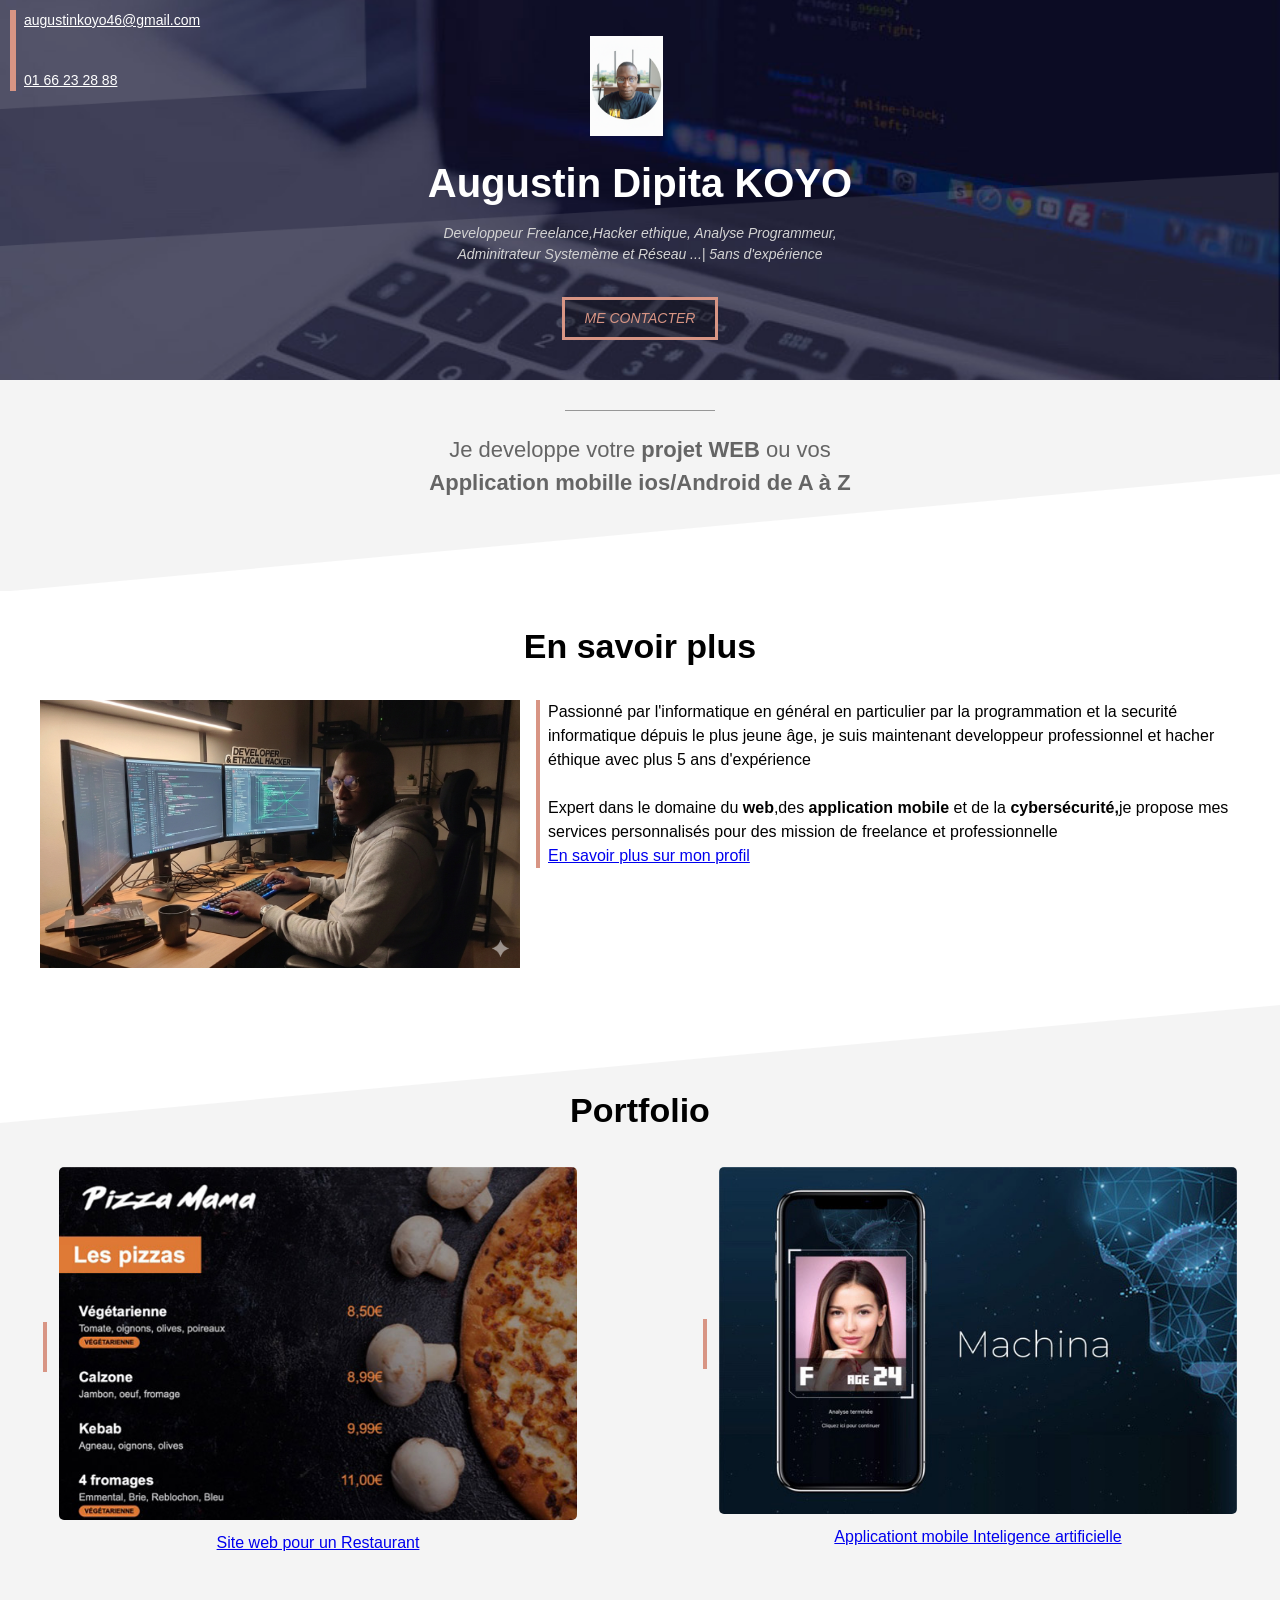
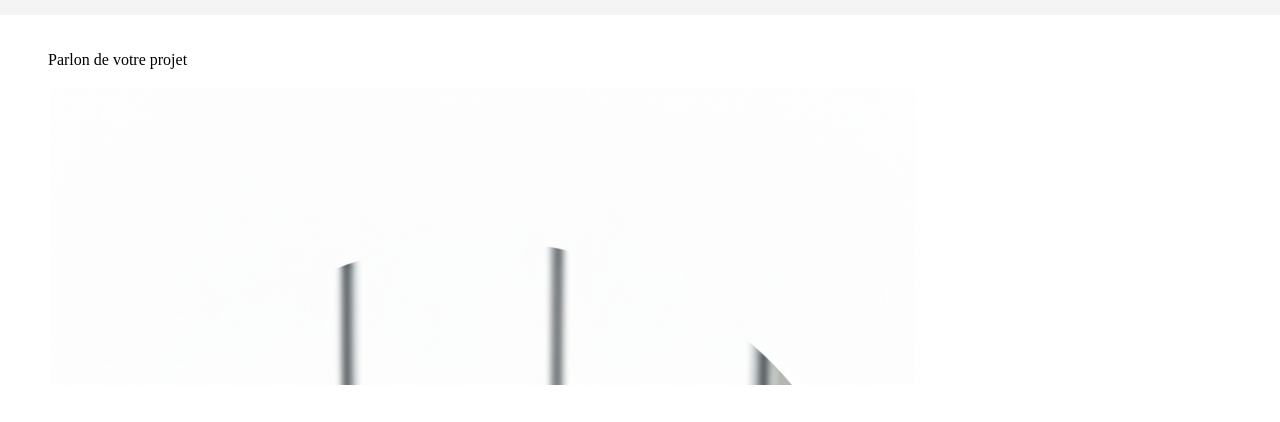
==== index.html @ 4155348a "Add files via upload" ====
<!DOCTYPE html>
<html lang="fr">
<head>
    <meta charset="UTF-8">
    <meta name="viewport" content="width=device-width, initial-scale=1.0">
    <title>Augustin KOYO</title>
    <link rel="stylesheet" href="style3.css">
</head>
<body>
 <!--  debut de  couverture -->

    <div class="cover">
        <img class=cover-profile src="pr.png">
        <h1>Augustin Dipita KOYO</h1>
        <p> <i>Developpeur Freelance,Hacker ethique, Analyse Programmeur,<br> Adminitrateur Systemème et Réseau ...| 5ans d'expérience </i></p>
        <div style="text-align: center; ">
            <a class="contact-button" href="mailto:augustinkoyo46@gmail.com"> <i>ME CONTACTER</i> </a>
        </div>
        <div class="cover-contact">
            <p><a href="mailto:augustinkoyo46@gmail.com?subject=Contact%20depuis%20augustinkoyo46@gmail.com">augustinkoyo46@gmail.com</a></p>
            <br>
            <p><a href="tel:+22966232888"> 01 66 23 28 88 </a></p>

        </div>
    </div>
    <!--  fin  de  couverture -->
    <!--  section grise 1-->
       <div class=" section section-grise1">
            <div class="separateur">
            
            </div>
            <p>Je developpe votre <b>projet WEB </b> ou vos <b>Application mobille ios/Android de A à Z</b></p>
        
       </div>
        <!--  section blanche-->
          
        <div class="section">
            <h2>En savoir plus</h2>
            <img  src="pr2.png" class="col-contenu">

            <div class="col-contenu float-rigth" >
                <div class="texte-avec-ligne-vertical">
                    <p class="col-contenu">
                        Passionné par l'informatique en général en particulier par la programmation et la securité informatique dépuis le plus jeune âge,
                        je suis maintenant developpeur professionnel et hacher éthique avec plus 5 ans d'expérience <br>
                        <br>
                        Expert dans le domaine du <b>web</b>,des <b> application mobile</b> et de la <b>cybersécurité,</b>je propose mes services personnalisés pour des mission de freelance et professionnelle <br>
                        <a href="#">En savoir plus sur mon profil</a>
                    </p>
                </div>
               
            </div>
            
        </div>
        <!--  section grise 2-->
       <div class=" section section-grise2">
        <h2>Portfolio</h2>
            <table class="col-portfolio" style="display: inline-block;" >
                <tr>
                    <td><div class="barre-vertical"></div></td>
                    <td><a href="portofolio-site-restaurant.html"><img style="width: 100%;" src="project1small.jpg" ></a></td>
                </tr>

                <tr>
                    <td></td>
                    <td align="center"><a href="portofolio-site-restaurant.html"> Site web pour un Restaurant</a></td>
                </tr>
       

            </table>

            <table class=" float-rigth col-portfolio">
                <tr>
                    <td><div class="barre-vertical "></div></td>
                    <td><a href="portofolio-application-mobile.html"><img style="width: 100%;" src="project2small.jpg" ></a></td>
                </tr>

                <tr>
                    <td></td>
                    <td align="center"><a href="portofolio-application-mobile.html"> Applicationt mobile Inteligence artificielle</a></td>
                </tr>


            </table>
      
        
        </div>
         <!--  section blanche-->
        <div class="section">
            
            <iframe src="contact-frame.html"scrolling="no" ></iframe>
        
        </div>
      
</body>
</html>
---- style3.css ----
* {
    box-sizing: border-box;
}

:root {
    --color1: #D89584;
    --color2: #F4F4F4;
}

body {
    margin: 0;
    font-family: 'Franklin Gothic Medium', 'Arial Narrow', Arial, sans-serif;
    line-height: 1.5;
}

/* COVER */
div.cover {
    background: url(cover_overlay.png) no-repeat center/100% 100%, url(cover.jpg) no-repeat center/cover;
    height: 380px;
    position: relative;
}

img.cover-profile {
    height: 100px;
    position: relative;
    left: 50%;
    margin-left: -50px;
    margin-top: 36px;
}

h1 {
    color: white;
    text-align: center;
    font-size: 40px;
    margin-top: 10px;
    margin-bottom: 10px;
}

div.cover p {
    margin-top: 8px;
    font-size: 14px;
    text-align: center;
    color: lightgray;
}

div.cover-contact {
    position: absolute;
    top: 10px;
    left: 10px;
    border-left: 6px solid var(--color1);
    padding-left: 8px;
}

div.cover-contact p {
    text-align: left;
    margin-top: 0px;
    margin-bottom: 0px;
}

div.cover-contact p:first-child {
    margin-bottom: 15px;
}

div.cover-contact * {
    color: white;
    font-size: 14px;
}

a.contact-button {
    color: var(--color1);
    border: 3px solid var(--color1);
    padding: 8px 20px;
    text-decoration: none;
    background-color: #00000040;
    display: inline-block;
    margin-top: 18px;
    font-size: 14px;
    transition: all 0.3s ease;
}

a.contact-button-portfolio {
    position: absolute;
    right: 20px;
    top: 5px;
}

a.contact-button:hover {
    color: white;
    border: 3px solid white;
    background-color: var(--color1);
}

/* SECTIONS */
.section {
    padding: 30px 40px;
    overflow: auto;
}

div.section-grise1 {
    background: url(triangle2white.svg) no-repeat center bottom -1px/100%;
    background-color: var(--color2);
    padding-bottom: 70px;
}

div.section-grise2 {
    background: url(triangle1white.svg) no-repeat center top/100%;
    background-color: var(--color2);
    padding-top: 80px;
}

/* SÉPARATEUR */
div.separateur {
    background-color: #979797;
    height: 1px;
    width: 150px;
    position: relative;
    left: 50%;
    margin-left: -75px;
}

div.section-grise1 p {
    font-size: 22px;
    color: #656565;
    text-align: center;
    max-width: 450px;
    margin-left: auto;
    margin-right: auto;
}

/* TITRES */
h2 {
    text-align: center;
    font-size: 34px;
    margin-top: 0px;
}

h1.portfolio {
    font-size: 46px;
    color: black;
    line-height: 1;
    margin-bottom: 0;
    padding-top: 10px;
}

h2.portfolio {
    font-size: 26px;
    color: black;
    font-weight: normal;
    margin-bottom: 0;
}

/* IMAGES */
img.col-contenu {
    width: 40%;
}

div.col-contenu {
    width: 60%;
    padding-left: 16px;
}

img.portfolio {
    width: 70%;
    max-width: 550px;
    border-radius: 5px;
    box-shadow: 0px 3px 10px rgba(0,0,0,0.2);
}

/* ALIGNEMENT */
.float-rigth {
    float: right;
}

div.texte-avec-ligne-vertical {
    border-left: 4px solid var(--color1);
    padding-left: 8px;
    height: auto;
    min-height: 50px;
    display: block;
}

div.texte-avec-ligne-vertical p {
    margin-top: 0;
}

div.barre-vertical {
    height: 50px;
    width: 4px;
    background-color: var(--color1);
    margin-right: 8px;
}

/* PORTFOLIO */
.col-portfolio {
    width: 45%;
}

table.col-portfolio {
    margin-bottom: 20px;
}

table.col-portfolio img {
    width: 100%;
    border-radius: 5px;
    transition: transform 0.3s ease;
}

table.col-portfolio img:hover {
    transform: scale(1.02);
}

/* FRAME CONTACT */
iframe {
    width: 100%;
    border: none;
    height: 350px;
}

div.frame {
    margin: 30px 50px;
    padding: 20px 30px;
    background-color: white;
    box-shadow: 0px 0px 8px 8px rgba(0,0,0,0.1);
    border-radius: 5px;
}

div.frame img {
    width: 100px;
    border-radius: 50%;
}

p.frame-title {
    font-size: 30px;
    margin-top: 5px;
    margin-bottom: 20px;
    text-align: center;
    color: var(--color1);
}

/* HEADER PORTFOLIO */
.porfolio-header {
    height: 90px;
    background: url(header.jpg) no-repeat center/cover;
    position: relative;
}

.porfolio-header-title {
    font-size: 25px;
    font-weight: bold;
    color: white;
    padding-top: 4px;
    padding-left: 8px;
}

/* LIENS */
a.portfolio-back {
    color: var(--color1);
    margin-left: -10px;
    text-decoration: none;
    font-weight: bold;
    display: inline-block;
    margin-bottom: 10px;
}

a.portfolio-back:hover {
    text-decoration: underline;
}

/* UTILITAIRES */
.display-mobile {
    display: none;
}

/* ===================================== */
/* RESPONSIVE DESIGN - MOBILE ET TABLETTE */
/* ===================================== */

@media only screen and (max-width: 992px) {
    h1 {
        font-size: 36px;
    }
    
    .section {
        padding: 25px 30px;
    }
}

@media only screen and (max-width: 768px) {
    /* COVER */
    div.cover {
        height: auto;
        min-height: 380px;
        padding-bottom: 20px;
    }
    
    img.cover-profile {
        height: 90px;
        margin-top: 50px;
    }
    
    h1 {
        font-size: 30px;
        padding: 0 15px;
    }
    
    div.cover p {
        font-size: 13px;
        padding: 0 20px;
    }
    
    div.cover-contact {
        position: relative;
        top: 15px;
        left: 15px;
        display: inline-block;
        margin-bottom: 15px;
    }
    
    div.cover-contact * {
        font-size: 12px;
    }
    
    a.contact-button {
        padding: 8px 15px;
        font-size: 13px;
    }
    
    /* SECTIONS */
    .section {
        padding: 20px;
    }
    
    h2 {
        font-size: 28px;
    }
    
    div.section-grise1 p {
        font-size: 18px;
        padding: 0 15px;
    }
    
    /* CONTENU */
    img.col-contenu {
        width: 100%;
        max-width: 300px;
        display: block;
        margin: 0 auto 20px;
        float: none;
    }
    
    div.col-contenu {
        width: 100%;
        padding-left: 0;
        float: none;
    }
    
    .float-rigth {
        float: none;
    }
    
    /* PORTFOLIO */
    .col-portfolio {
        width: 100%;
    }
    
    table.col-portfolio {
        width: 100%;
        display: block;
        margin-bottom: 30px;
    }
    
    table.col-portfolio td {
        display: block;
        text-align: center;
    }
    
    table.col-portfolio td:first-child {
        display: none;
    }
    
    table.col-portfolio img {
        max-width: 100%;
        height: auto;
    }
    
    table.col-portfolio .barre-vertical {
        display: none;
    }
    
    div.barre-vertical {
        display: none;
    }
    
    /* FRAME CONTACT */
    div.frame {
        margin: 20px 0;
        padding: 15px;
        box-shadow: 0px 0px 5px 5px rgba(0,0,0,0.05);
    }
    
    div.frame img {
        width: 70px;
    }
    
    p.frame-title {
        font-size: 24px;
    }
    
    div.frame table td {
        display: block;
        text-align: center;
    }
    
    div.frame table td:first-child {
        margin-bottom: 15px;
    }
    
    iframe {
        height: 350px;
    }
    
    /* PORTFOLIO HEADER */
    .porfolio-header {
        height: 80px;
    }
    
    .porfolio-header-title {
        font-size: 20px;
        padding-top: 8px;
    }
    
    a.contact-button-portfolio {
        right: 15px;
        top: 8px;
        padding: 6px 12px;
        font-size: 12px;
    }
    
    /* PAGES PORTFOLIO */
    h1.portfolio {
        font-size: 36px;
        text-align: center;
    }
    
    h2.portfolio {
        font-size: 22px;
        text-align: center;
    }
    
    img.portfolio {
        width: 100%;
        max-width: 100%;
    }
    
    a.portfolio-back {
        display: block;
        text-align: center;
        margin: 10px 0;
    }
    
    .display-mobile {
        display: block;
    }
    
    div.texte-avec-ligne-vertical {
        border-left: 4px solid var(--color1);
        padding-left: 15px;
    }
}

/* POUR TRES PETITS ECRANS */
@media only screen and (max-width: 480px) {
    h1 {
        font-size: 26px;
    }
    
    div.cover p {
        font-size: 12px;
    }
    
    a.contact-button {
        padding: 6px 12px;
        font-size: 11px;
    }
    
    .section {
        padding: 15px;
    }
    
    h2 {
        font-size: 24px;
    }
    
    div.section-grise1 p {
        font-size: 16px;
    }
    
    iframe {
        height: 400px;
    }
    
    .porfolio-header {
        height: 70px;
    }
    
    .porfolio-header-title {
        font-size: 18px;
    }
    
    h1.portfolio {
        font-size: 28px;
    }
    
    h2.portfolio {
        font-size: 18px;
    }
    
    p.frame-title {
        font-size: 20px;
    }
    
    div.frame {
        padding: 10px;
    }
    
    div.frame table td a {
        display: inline-block;
        margin: 5px 0;
    }
}

/* CORRECTION POUR LE FRAME DANS LES PAGES PORTFOLIO */
.section:last-child iframe {
    margin-top: -10px;
}

/* STYLE POUR LES LIENS DANS LE FRAME */
div.frame a {
    color: var(--color1);
    text-decoration: none;
    font-weight: bold;
}

div.frame a:hover {
    text-decoration: underline;
}
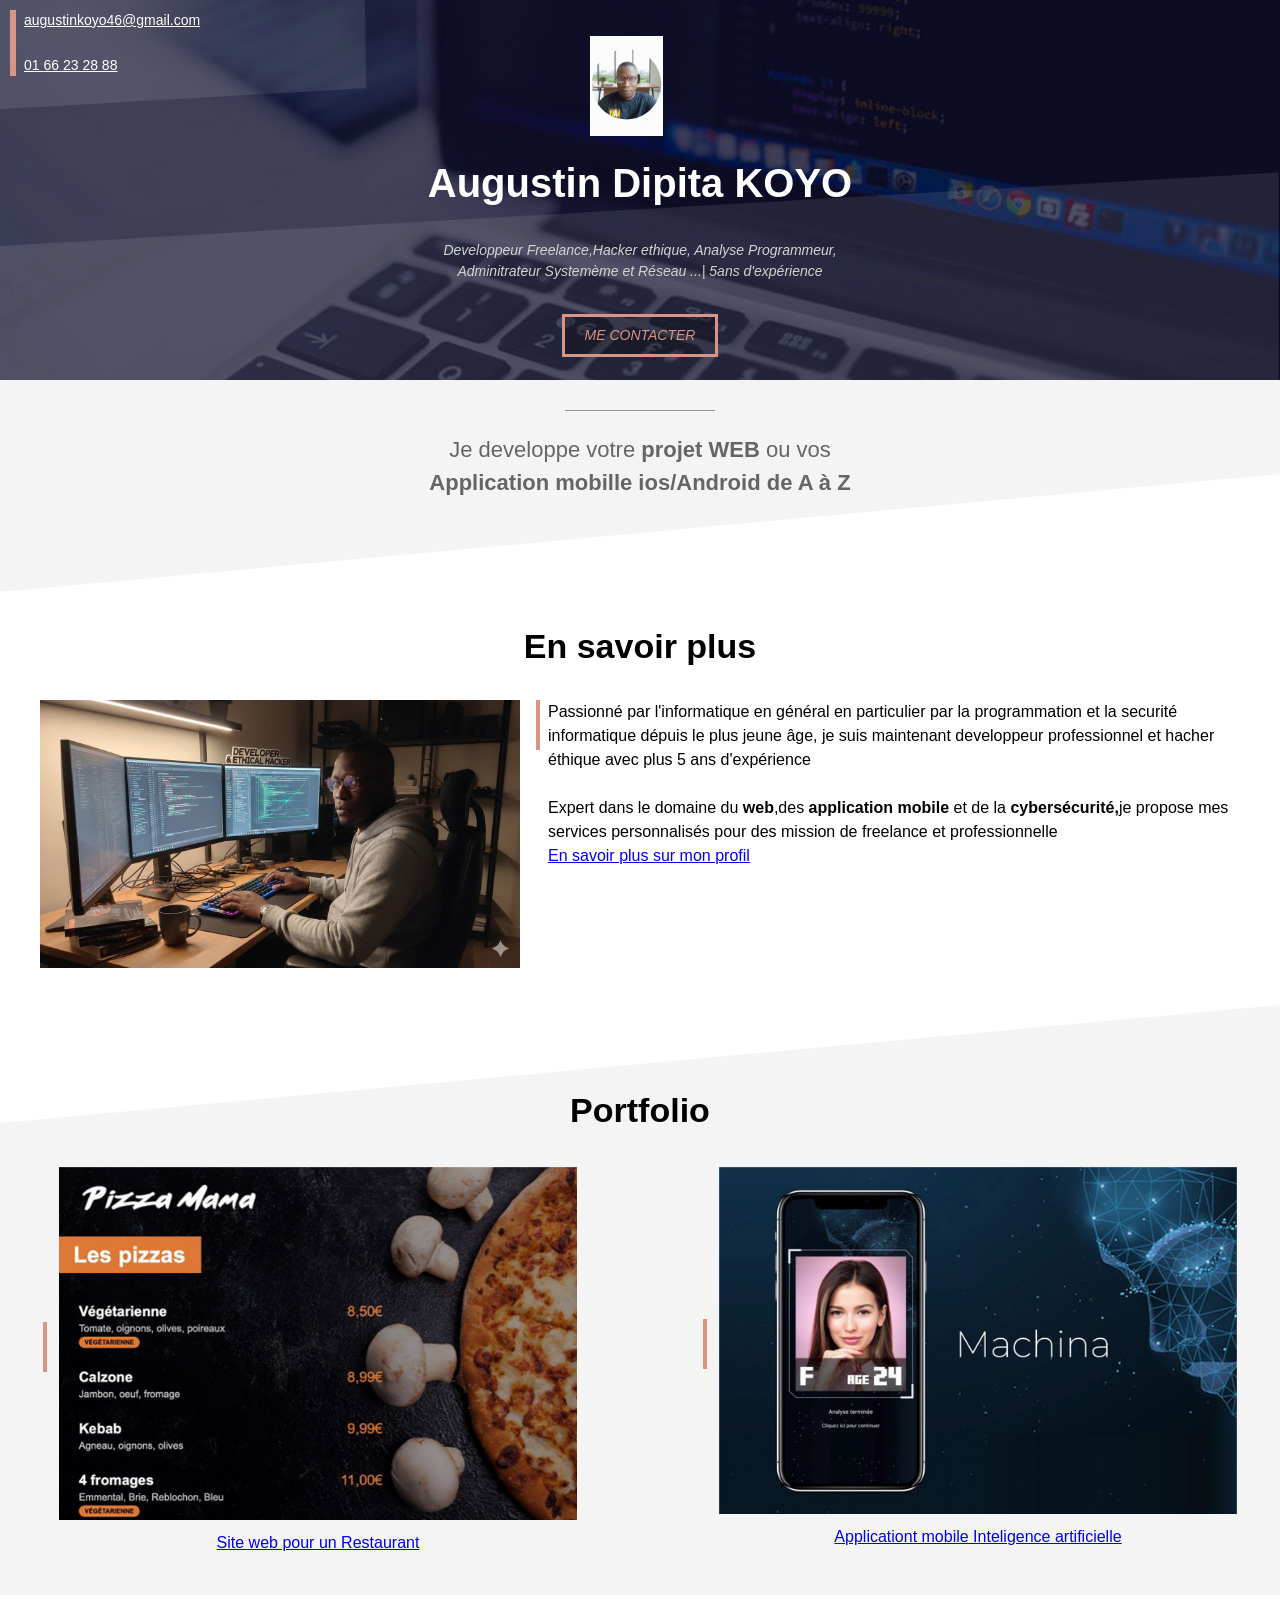
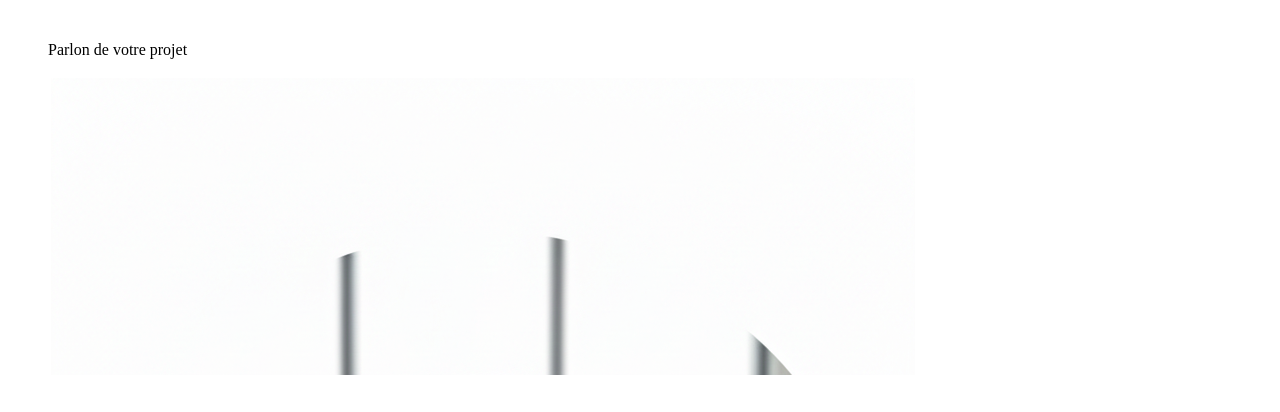
==== commit 9f12e205: "Add files via upload" ====
--- a/index.html
+++ b/index.html
@@ -4,7 +4,7 @@
     <meta charset="UTF-8">
     <meta name="viewport" content="width=device-width, initial-scale=1.0">
     <title>Augustin KOYO</title>
-    <link rel="stylesheet" href="style3.css">
+    <link rel="stylesheet" href="style.css">
 </head>
 <body>
  <!--  debut de  couverture -->
--- a/style.css
+++ b/style.css
@@ -0,0 +1,312 @@
+*{
+    box-sizing: border-box;
+}
+:root{
+    --color1:#D89584;
+    --color2: #F4F4F4;
+}
+body{
+    margin: 0;
+    font-family: 'Franklin Gothic Medium', 'Arial Narrow', Arial;
+    line-height: 1.5;
+}
+div.cover{
+    background:url(cover_overlay.png) no-repeat center/100% 100%,url(cover.jpg) no-repeat center/cover;
+   
+    height: 380px;
+    position: relative;
+}
+iframe{
+    width: 100%;
+    border: none;
+    height: 350px;
+}
+
+img.cover-profile{
+    height: 100px;
+    position: relative;
+    left: 50%;
+    margin-left: -50px;
+    margin-top: 36px;
+}
+h1{
+    color: white;
+    text-align: center;
+    font-size: 40px;
+    margin-top: 10px;
+    margin-bottom: 10x;
+}
+div.cover p{
+    margin-top:8px;
+    font-size: 14px;
+    text-align: center;
+    color :lightgray      
+}
+div.cover-contact{
+    position: absolute;
+    top: 10px;
+    left: 10px;
+    border-left: 6px solid var(--color1);
+    padding-left: 8px;
+    
+}
+div.cover-contact p{
+    text-align: left;
+    margin-top: 0px;
+    margin-bottom: 0px;
+}
+div.cover-contact p :first-child{
+    margin-bottom: 15px;
+
+}  
+div.cover-contact *{
+    color: white;
+    font-size: 14px;
+}
+a.contact-button{
+    color: #D89584;
+    border: 3px solid var(--color1);
+    padding: 8px 20px;
+    text-decoration: none;
+    background-color: #00000040;
+    display: inline-block;
+    margin-top: 18px; 
+    font-size: 14px;
+ }
+a.contact-button-portfolio{
+     position: absolute ;
+     right: 20px;
+      top: 5px;
+}
+
+a.contact-button:hover{
+    color: white;
+     border: 3px solid white;
+}
+div.section-grise1{
+    background: url(triangle2white.svg) no-repeat center bottom -1px/100%;
+ /*    background-size: 100%; */
+    background-color: var(--color2);
+    padding-bottom: 70px;
+}
+div.section-grise2{
+    background: url(triangle1white.svg) no-repeat center top/100% ;
+   /*  background-size: 100%; */
+    background-color: var(--color2);
+    padding-top: 80px;
+}
+.section{
+    padding-right: 40px;
+    padding-left: 40px;
+    padding-top: 30px;
+    padding-bottom: 30px;
+    overflow: auto;
+
+}
+h2{
+    text-align: center ;
+    font-size: 34px;
+    margin-top: 0px;
+}
+div.separateur{
+    background-color: #979797;
+    height: 1px;
+    width: 150px;
+    position: relative;
+    left: 50%;
+    margin-left:-75px ;
+ 
+}
+div.section-grise1 p {
+    font-size: 22px;
+    color: #656565;
+    text-align: center;
+    max-width: 450px;
+    margin-left: auto;
+    margin-right: auto;
+}
+img.col-contenu{
+    width: 40%;
+}
+div.col-contenu{
+    width: 60%;
+    padding-left: 16px;
+}
+.float-rigth{
+    float: right;
+}
+div.texte-avec-ligne-vertical{
+   
+    border-left: 4px solid var(--color1);
+    padding-left: 8px;
+    height: 50px;
+    display: inline-block;
+
+}
+div.texte-avec-ligne-vertical p{
+
+     margin-top: 0;
+}
+div.barre-vertical{
+    height: 50px;
+    width: 4px;
+    background-color: var(--color1);
+    margin-right: 8px;
+}
+.col-portfolio{
+    width: 45%;
+}
+div.frame{
+    margin: 30px 50px;
+    padding: 20px 30px;
+    background-color: white;
+    box-shadow: 0px 0px 8px 8px rgba(0,0,0,1);
+}
+div.frame img{
+    width :100px;
+}
+p.frame-title{
+    font-size: 30px;
+    margin-top: 5px;
+    margin-bottom: 20px;
+    text-align: center;
+}
+
+
+/*  portfolio-style */
+.porfolio-header{
+    height: 90px;
+    background:url(header.jpg) no-repeat center/cover;
+    position: relative;
+
+}
+.porfolio-header-title{
+    font-size: 25px;
+    font-weight: bold;
+    color: white;
+    padding-top: 4px;
+    padding-left: 8px;
+}
+h1.portfolio{
+    font-size: 46px;
+    color: black;
+    line-height: 1;
+    margin-bottom: 0;
+    padding-top: 10px;
+    
+}
+
+h2.portfolio{
+    font-size: 26px;
+    color: black;
+    font-weight: normal;
+    margin-bottom: 0;
+}
+a.portfolio-back{
+    color: var(--color1);
+    margin-left: -10px;
+}
+img.portfolio{
+    width: 70%;
+    max-width: 550px;
+}
+
+.display-mobile{
+    display: none;
+}
+/*     responsive */
+@media only screen and (max-width: 768px) { /* Correction : ajout de 'px' */
+    img.cover-profile{
+        height: 90px;
+        margin-top: 75px;
+    }
+    h1{
+        font-size: 35px;
+        margin-top: 6px;
+        margin-bottom: 0px;
+    }
+    div.cover p{
+        margin-top:2px;
+        font-size: 13px;       
+    }
+
+    div.cover-contact{
+        position: absolute;
+        top: 10px;
+        left: 10px;
+        border-left: 6px solid var(--color1);
+        padding-left: 8px;
+        
+    } 
+
+    .section{
+        padding-right: 20px;
+        padding-left: 20px;
+     }
+
+    div.section-grise1{
+        padding-bottom: 40px; 
+    }
+    h2{
+        font-size: 30px;
+    }
+
+    img.col-contenu{
+    width: 100%;
+    }
+
+
+    img.col-contenu {
+        float: right;
+    } 
+    div.col-contenu {   
+        width: 100%;
+        padding-left: 0px;
+        margin-top: 20px;
+    }
+    div.frame{
+        margin: 0px 0px;
+        padding: 0px 0px;
+        box-shadow: none;
+    }
+   
+    .col-portfolio{
+        width: 100%;
+        margin-bottom: 20px;
+    }
+    div.frame img {
+        width: 70px;
+    }
+    iframe{
+        height: 250px;
+    }
+
+    .porfolio-header-title{
+        font-size: 19px;
+        padding-top: 10px;
+        padding-left: 4px;
+    }
+
+    a.contact-button{   
+        padding: 7px 12px;
+        margin-top: 22px; 
+        font-size: 12px;
+    }
+    a.contact-button-portfolio{     
+        right: 8px;
+    }
+
+    h1.portfolio{
+        font-size: 40px;   
+    }
+
+    h2.portfolio{
+        font-size: 22px;   
+    }
+    img.portfolio{
+        width: 100%;   
+    }
+    .display-mobile{
+        display: block;
+    }
+}
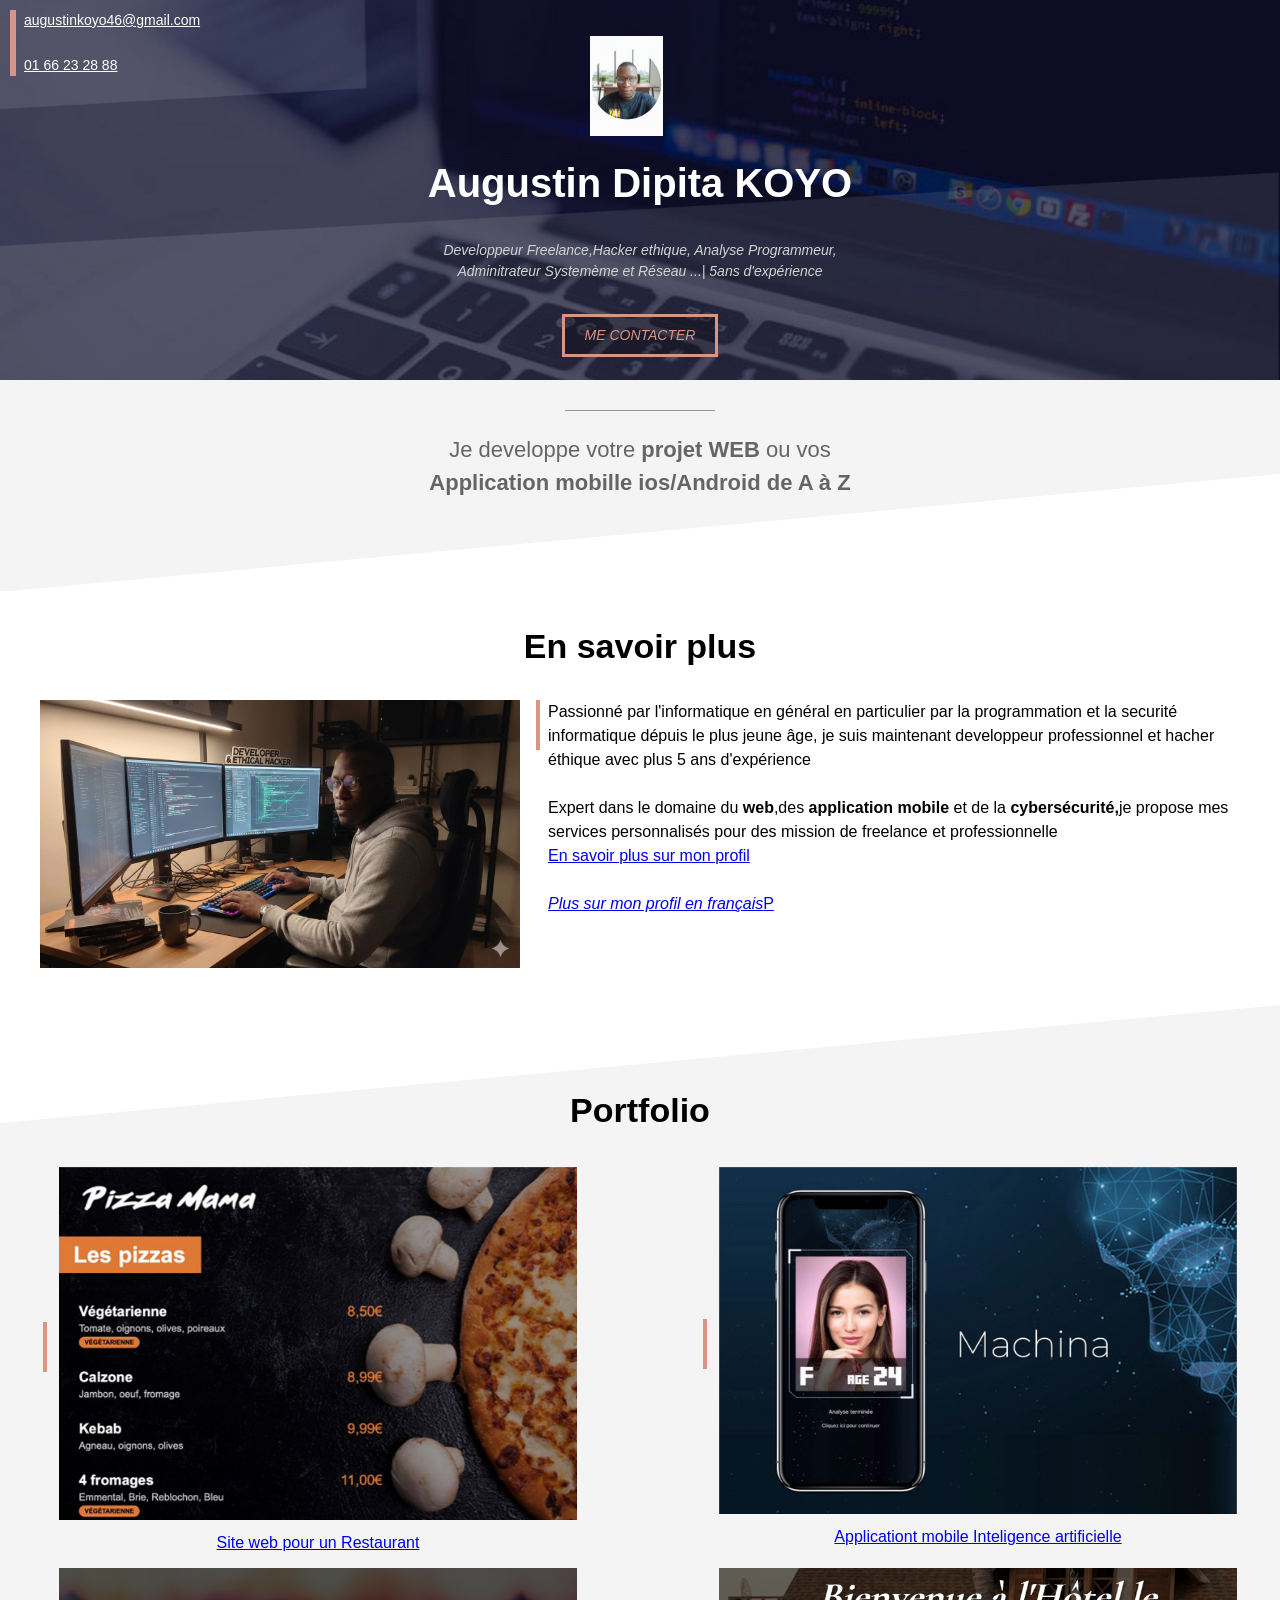
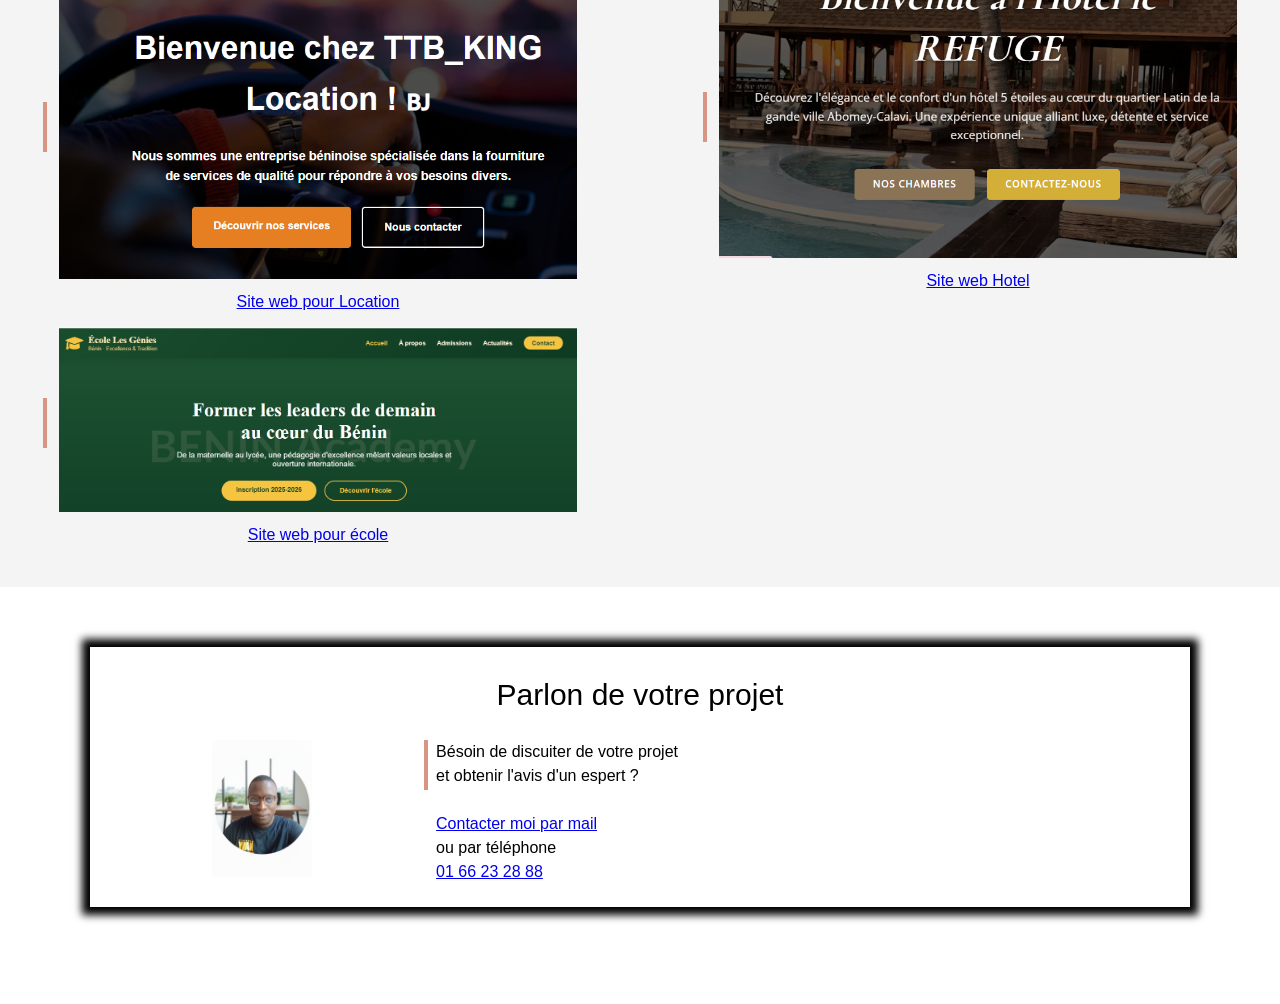
==== commit fc6c4f36: "Add files via upload" ====
--- a/index.html
+++ b/index.html
@@ -5,6 +5,7 @@
     <meta name="viewport" content="width=device-width, initial-scale=1.0">
     <title>Augustin KOYO</title>
     <link rel="stylesheet" href="style.css">
+    <link rel="stylesheet" href="t/style2.css">
 </head>
 <body>
  <!--  debut de  couverture -->
@@ -45,7 +46,9 @@
                         je suis maintenant developpeur professionnel et hacher éthique avec plus 5 ans d'expérience <br>
                         <br>
                         Expert dans le domaine du <b>web</b>,des <b> application mobile</b> et de la <b>cybersécurité,</b>je propose mes services personnalisés pour des mission de freelance et professionnelle <br>
-                        <a href="#">En savoir plus sur mon profil</a>
+                        <a href="cv1_ang.pdf" target="_blank">En savoir plus sur mon profil</a>
+                        <br><br>
+                        <a href="cv2.pdf" target="_blank"><i>Plus sur mon profil en français</i>P</a>
                     </p>
                 </div>
                
@@ -82,8 +85,55 @@
 
 
             </table>
-      
-        
+
+               <!-- titansite -->
+            <table class="col-portfolio" style="display: inline-block;" >
+                <tr>
+                    <td><div class="barre-vertical"></div></td>
+                    <td><a href="porfolio-site-location.html" target="_blank"><img style="width: 100%;" src="tit.png" ></a></td>
+                </tr>
+
+                <tr>
+                    <td></td>
+                    <td align="center"><a href="porfolio-site-location.html"> Site web pour Location</a></td>
+                </tr>
+
+
+            </table>
+
+            <!-- refuge -->
+
+            <table class=" float-rigth col-portfolio">
+                <tr>
+                    <td><div class="barre-vertical "></div></td>
+                    <td><a href="portofolio-hotel-refuge.html" target="_blank"><img style="width: 100%;" src="refug.png" ></a></td>
+                </tr>
+
+                <tr>
+                    <td></td>
+                    <td align="center"><a href="portofolio-hotel-refuge.html" target="_blank"> Site web Hotel</a></td>
+                </tr>
+
+
+            </table>
+
+             <!-- ecole-genie -->
+             <table class="col-portfolio" style="display: inline-block;" >
+                <tr>
+                    <td><div class="barre-vertical"></div></td>
+                    <td><a href="portofolio-site-ecolelesgenie.html" target="_blank"><img style="width: 100%;" src="geni.png" ></a></td>
+                </tr>
+
+                <tr>
+                    <td></td>
+                    <td align="center"><a href="portofolio-site-ecolelesgenie.html"> Site web pour école</a></td>
+                </tr>
+
+
+            </table>
+
+            
+            
         </div>
          <!--  section blanche-->
         <div class="section">
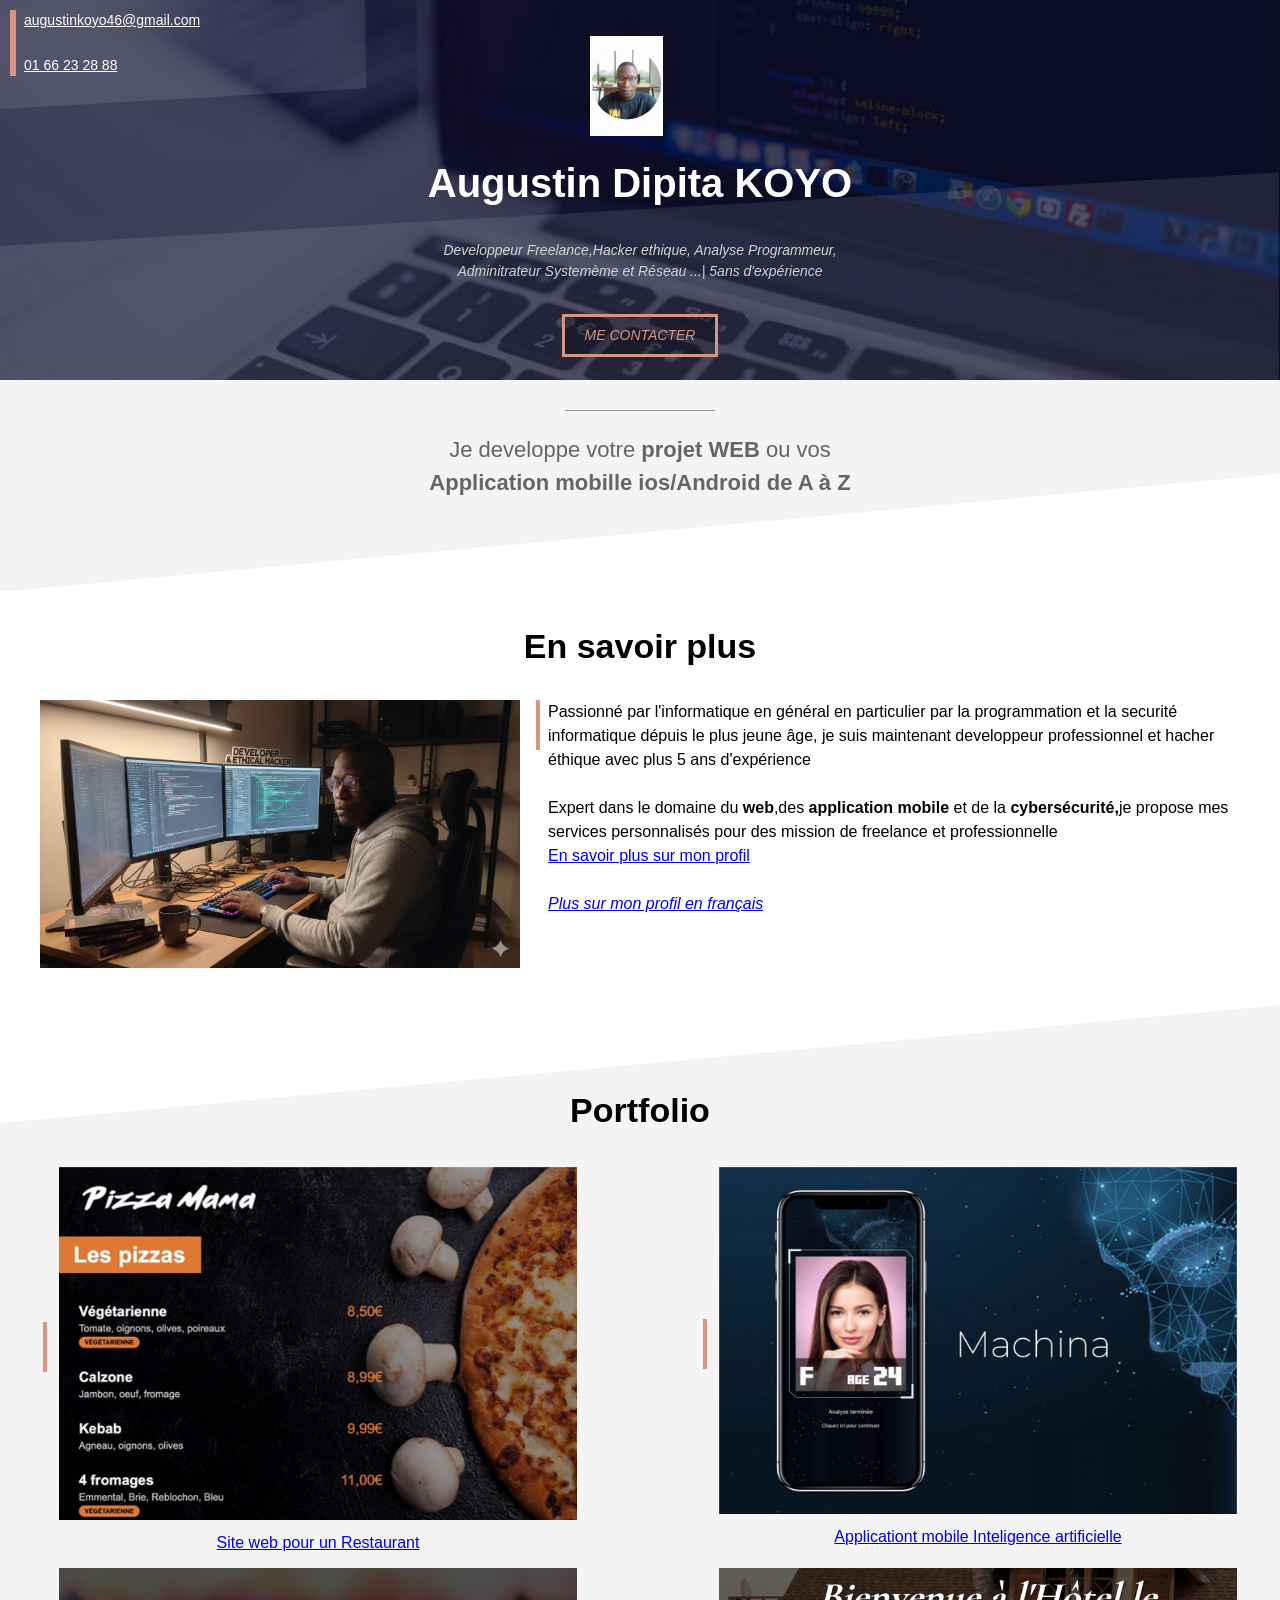
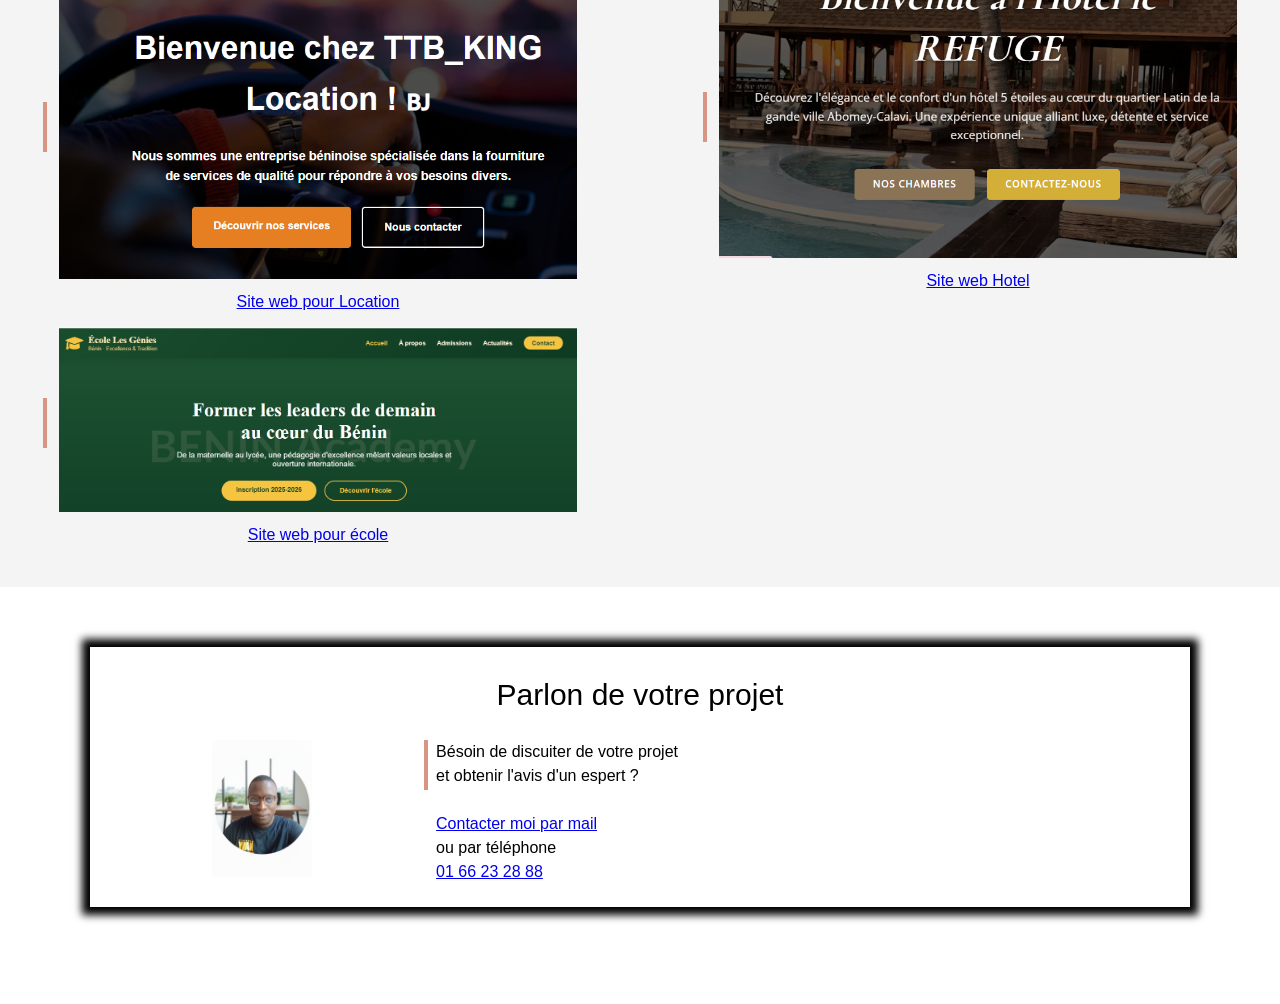
==== commit 07b6b594: "Update index.html" ====
--- a/index.html
+++ b/index.html
@@ -48,7 +48,7 @@
                         Expert dans le domaine du <b>web</b>,des <b> application mobile</b> et de la <b>cybersécurité,</b>je propose mes services personnalisés pour des mission de freelance et professionnelle <br>
                         <a href="cv1_ang.pdf" target="_blank">En savoir plus sur mon profil</a>
                         <br><br>
-                        <a href="cv2.pdf" target="_blank"><i>Plus sur mon profil en français</i>P</a>
+                        <a href="cv2.pdf" target="_blank"><i>Plus sur mon profil en français</i></a>
                     </p>
                 </div>
                
@@ -143,4 +143,4 @@
         </div>
       
 </body>
-</html>+</html>
